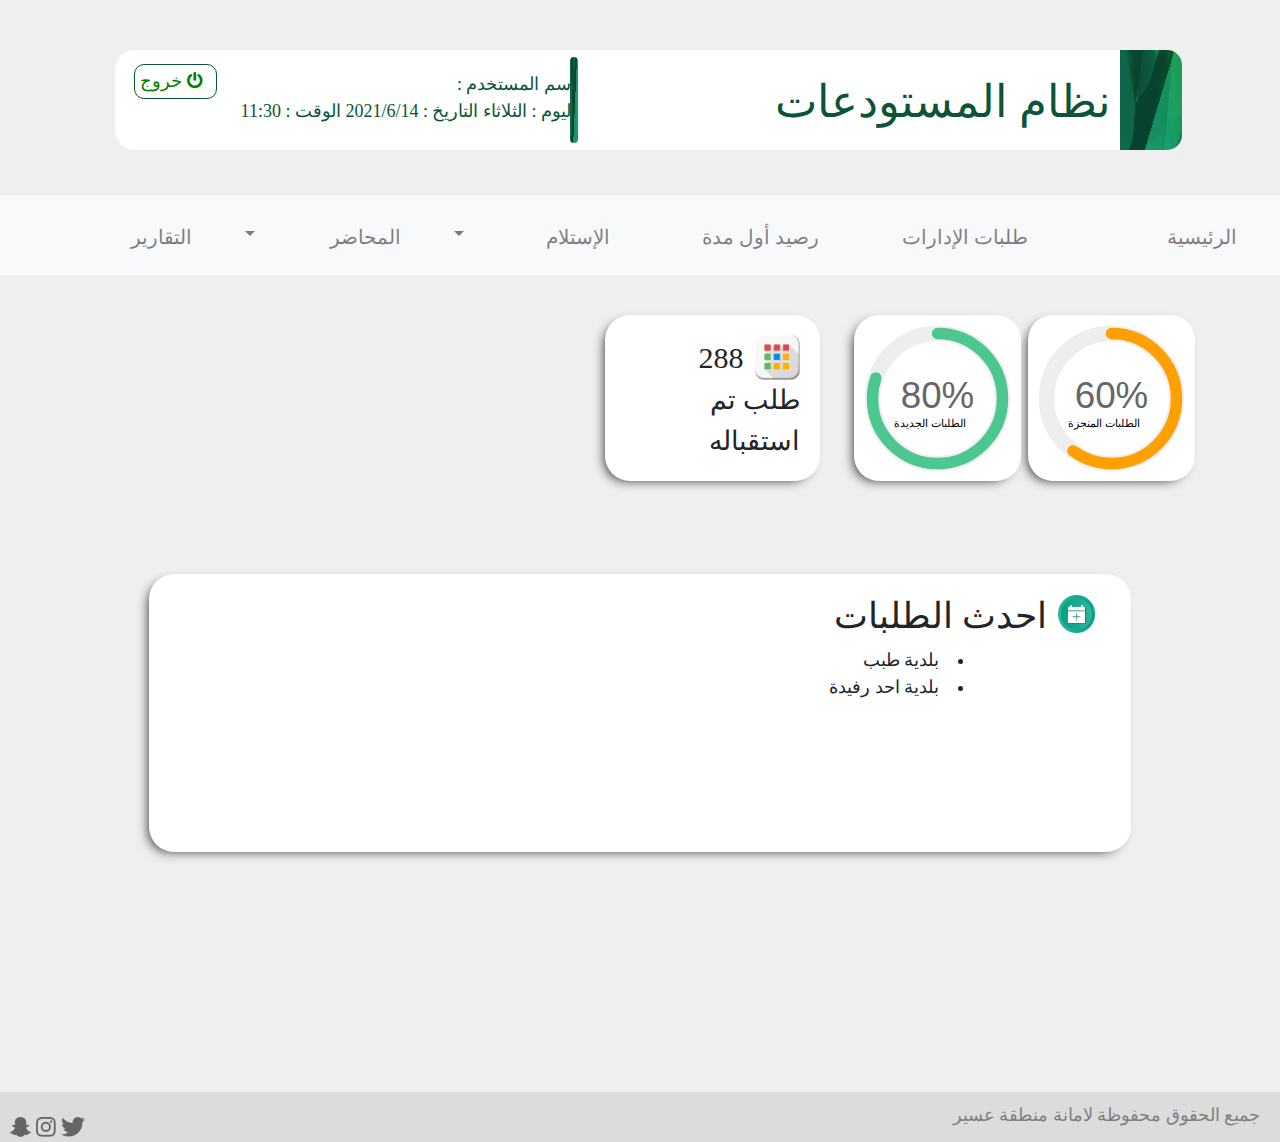
==== system-page1.html @ 7925c5c0 "editin saturday" ====
<!DOCTYPE html>
<html lang="ar" dir="rtl">

<head>
  <meta charset="utf-8">
  <script type="text/javascript" src="vendors/js/jquery-3.6.0.js"></script>
  <meta name="viewport" content="width=device-width, initial-scale=1.0">
  <link href="https://cdn.jsdelivr.net/npm/bootstrap@5.0.1/dist/css/bootstrap.min.css" rel="stylesheet"
    integrity="sha384-+0n0xVW2eSR5OomGNYDnhzAbDsOXxcvSN1TPprVMTNDbiYZCxYbOOl7+AMvyTG2x" crossorigin="anonymous">
  <link rel="stylesheet" href="vendors\css\bootstrap.min.css">
  <script type="" src="vendors/js/bootstrap.min.js"></script>
  <script type="text/javascript" src="vendors/js/bootstrap.bundle.js"></script>
  <!-- style file -->
  <link rel="stylesheet" href="resources/css/style.css">
  <link rel="stylesheet" href="resources/css/queries.css" />
  <!-- <script type="text/javascript" src="vendors/js/jquery-3.6.0.js"></script> -->
  <script src="https://code.jquery.com/jquery-3.6.0.js" integrity="sha256-H+K7U5CnXl1h5ywQfKtSj8PCmoN9aaq30gDh27Xc0jk="
    crossorigin="anonymous"></script>
  <link rel="stylesheet" href="https://cdnjs.cloudflare.com/ajax/libs/font-awesome/4.7.0/css/font-awesome.min.css">
  <title>الانظمة الالكترونية</title>
</head>

<body onload="get_timestamp()">
  <div class="container">
    <div class="info">
      <div class="card md-3 ">
        <div class="info-img">
          <img src="resources/images/AdobeStock_117127744.jpeg" alt="">
          <h1>نظام المستودعات</h1>
          <div class="mobile-view col-xs-12 user-option">
            <nav class="navbar navbar-expand-lg navbar-light  user-menu ">

              <button class="navbar-toggler show2" type="button" data-toggle="collapse" data-target="#navbarNvDropdown" aria-controls="navbarNavDropdown" aria-expanded="false" aria-label="Toggle navigation">
                <span class="navbar-toggler-icon"></span>
              </button>
              <div class="collapse navbar-collapse sys-nav show2" id="navbarNvDropdown">
                <ul class="navbar-nav">
                  <li class="nav-item col-lg-3 col-xs-12 col-md-1">
                    <a class="nav-link" href="#">
                      <p>اسم المستخدم</p>
                    </a>
                  </li>
                  <li class="nav-item col-lg-3 col-xs-12 col-md-3" disabled>
                    <a class="nav-link" href="#">
                      <p id="datetime"></p>
                    </a>
                  </li>
                  <li class="nav-item col-lg-3 col-xs-12 col-md-3">
                    <a class="nav-link" href="index.html">
                      <p>تسجيل خروج</p>
                    </a>
                  </li>
        
                </ul>
              </div>
            </nav>

            <!-- <select name="" id="">
              <option value="" default>اسم المستخدم</option>
              <option value="" disabled>التاريخ والوقت</option>
              <option value="">خروج</option>
            </select> -->
          </div>
          <div class="seperator">
            <img src="resources/images/AdobeStock_117127744.jpeg" alt="">
            <div class="user-details">
              <ul>
                <li class="user-date-li user-name"><span>اسم المستخدم :</span></li>
                <li class="user-date-li date-time">اليوم : الثلاثاء التاريخ : 2021/6/14 الوقت : 11:30</li>
                <li><button type="button" name="button" class="log-out btn btn-outline-success">
                  <a href="index.html" style="color: green; ">
                    <i class="log-out-icon fa fa-power-off" aria-hidden="true"></i><span>خروج</span>
                  </a>
                  </button></li>
              </ul>
             
            </div>
          </div>

        </div>
      </div>
    </div>


  </div>
  <div class="container-fluid">
    <nav class="navbar navbar-expand-lg navbar-light bg-light">

      <button class="navbar-toggler" type="button" data-toggle="collapse" data-target="#navbarNavDropdown"
        aria-controls="navbarNavDropdown" aria-expanded="false" aria-label="Toggle navigation">
        <span class="navbar-toggler-icon"></span>
      </button>
      <div class="collapse navbar-collapse sys-nav" id="navbarNavDropdown">
        <ul class="navbar-nav">
          <li class="nav-item col-lg-3 col-xs-12 col-md-1">
            <a class="nav-link" href="#">
              <p>الرئيسية</p>
            </a>
          </li>
          <li class="nav-item col-lg-3 col-xs-12 col-md-3">
            <a class="nav-link" href="system-page2.html">
              <p>طلبات الإدارات</p>
            </a>
          </li>
          <li class="nav-item col-lg-3 col-xs-12 col-md-3">
            <a class="nav-link" href="system-page3.html">
              <p>رصيد أول مدة</p>
            </a>
          </li>

          <li class="nav-item dropdown col-lg-3 col-xs-12 col-md-2">
            <a class="nav-link dropdown-toggle" href="#" id="navbarDropdownMenuLink" data-toggle="dropdown"
              aria-haspopup="true" aria-expanded="false">
              <p>الإستلام</p>
            </a>
            <div class="dropdown-menu" aria-labelledby="navbarDropdownMenuLink">
              <a class="dropdown-item" href="#">
                <p>استلام مؤقت</p>
              </a>
              <a class="dropdown-item" href="#">
                <p>مذكرة استلام</p>
              </a>

            </div>
          </li>


          <li class="nav-item dropdown col-lg-3 col-xs-12 col-md-2">
            <a class="nav-link dropdown-toggle" href="#" id="navbarDropdownMenuLink" data-toggle="dropdown"
              aria-haspopup="true" aria-expanded="false">
              <p>المحاضر</p>
            </a>
            <div class="dropdown-menu" aria-labelledby="navbarDropdownMenuLink">
              <a class="dropdown-item" href="#">
                <p>محضر فحص</p>
              </a>
              <a class="dropdown-item" href="#">
                <p>محضر إستلام</p>
              </a>

            </div>
          </li>



          <li class="nav-item col-lg-3 col-md-1">
            <a class="nav-link" href="#">
              <p>التقارير </p>
            </a>
          </li>

          <!-- <li class="nav-item col">
            <a class="nav-link" href="#"><p>دليل المستخدم</p></a>
          </li> -->


        </ul>
      </div>
    </nav>
  </div>
  <!-- <div class="navigation-list">
      <div class="container-fluid sys-navigation">
        <nav class="navbar navbar-expand-lg navbar-light  ">
  <div class="container-fluid">
    <button class="navbar-toggler" type="button" data-bs-toggle="collapse" data-bs-target="#navbarSupportedContent" aria-controls="navbarSupportedContent" aria-expanded="false" aria-label="Toggle navigation">
      <span class="navbar-toggler-icon"></span>
    </button>
    <div class="collapse navbar-collapse" id="navbarSupportedContent">
      <ul class="navbar-nav me-auto mb-2 mb-lg-0">
        <li class="nav-item dropdown">
          <a class="nav-link dropdown-toggle" href="#" id="navbarDropdown" role="button" data-bs-toggle="dropdown" aria-expanded="false">
            الأنظمة الإلكترونية
          </a>
          <ul class="dropdown-menu" aria-labelledby="navbarDropdown">
            <li><a class="dropdown-item" href="system-page1.html">نظام الدعم الفني</a></li>
            <li><a class="dropdown-item" href="#">نظام الانارة</a></li>
            <li><hr class="dropdown-divider"></li>
            <li><a class="dropdown-item" href="#">نظام الدعم الفني</a></li>
          </ul>
        </li>
        <li class="nav-item">
          <a class="nav-link active" aria-current="page" href="#">الإعدادات</a>
        </li>
        <li class="nav-item">
          <a class="nav-link" href="#">تسجيل الخروج</a>
        </li>
      </ul>

    </div>
  </div>
</nav> -->



  <!-- </div>

    </div> -->
  <div class="container">
    <div class="row">


      <div class="flex-wrapper">
        <div class="col-lg-3 col-md-4 col-xs-12">
          <div class="single-chart ">
            <svg viewBox="0 0 36 36" class="circular-chart orange ">
              <path class="circle-bg" d="M18 2.0845
              a 15.9155 15.9155 0 0 1 0 31.831
              a 15.9155 15.9155 0 0 1 0 -31.831" />
              <path class="circle" stroke-dasharray="60, 100" d="M18 2.0845
              a 15.9155 15.9155 0 0 1 0 31.831
              a 15.9155 15.9155 0 0 1 0 -31.831" />
              <text x="18" y="20.35" class="percentage">60%</text>
              <text x="25" y="25" class="pp"> الطلبات المنجزة</text>
            </svg>
          </div>
        </div>
        <div class="col-lg-3 col-md-4 col-xs-12">
          <div class="single-chart">
            <svg viewBox="0 0 36 36" class="circular-chart green">
              <path class="circle-bg" d="M18 2.0845
              a 15.9155 15.9155 0 0 1 0 31.831
              a 15.9155 15.9155 0 0 1 0 -31.831" />
              <path class="circle" stroke-dasharray="80, 100" d="M18 2.0845
              a 15.9155 15.9155 0 0 1 0 31.831
              a 15.9155 15.9155 0 0 1 0 -31.831" />
              <text x="18" y="20.35" class="percentage">80% </text>
              <text x="25" y="25" class="pp">الطلبات الجديدة</text>
            </svg>
          </div>
        </div>
        <div class="col-lg-3 col-md-4 col-xs-12">
          <div class="orders">
            <img src="resources/images/12.png" class="count_icon"></img>
            <p id="count">288</p>
            <text x="25" y="25" class="ppp">طلب تم استقباله</text>
          </div>
        </div>
      </div>
    </div>
    <div class="container">
      <div class="alert">
        <div class="col-10">
          <img src="resources/images/order_icon.png" class="new_ord"></img>
          <h2>احدث الطلبات</h2>
          <section class="list">

            <ul>
              <li>بلدية طبب</li>
              <li>بلدية احد رفيدة</li>

            </ul>
          </section>
        </div>
      </div>
    </div>
  </div>
  <footer>

    <div class="social-media">

      <ul>
        <p>جميع الحقوق محفوظة لامانة منطقة عسير</p>
        <li> <a href="#"> <img src="resources/images/Icon awesome-snapchat-ghost.png" alt=""> </a> </li>
        <li> <a href="#"> <img src="resources/images/Icon awesome-instagram.png" alt=""> </a> </li>
        <li> <a href="#"> <img src="resources/images/Icon awesome-twitter.png" alt=""> </a> </li>
      </ul>
    </div>
  </footer>


  <script src="resources/js/js.js"></script>
</body>
<script>
"use strict";

var today = new Date();
var dayDate = today.getMonth()
var dayNum = today.getDay()
  var day = today.getDay();
  var daylist = ["الاحد","الاثنين","الثلاثاء","الاربعاء","الخميس","الجمعة","السبت"];
  console.log("Today is : " + daylist[day] + ".");
  var hour = today.getHours();
  var minute = today.getMinutes();
  var second = today.getSeconds();
  var prepand = (hour >= 12)? " م ":" ص ";
  hour = (hour >= 12)? hour - 12: hour;
  if (hour===0 && prepand===' م ') 
  { 
  if (minute===0 && second===0)
  { 
  hour=12;
  prepand=' Noon';
  } 
  else
  { 
  hour=12;
  prepand=' م';
  } 
  } 
  if (hour===0 && prepand===' ص ') 
  { 
  if (minute===0 && second===0)
  { 
  hour=12;
  prepand=' Midnight';
  } 
  else
  { 
  hour=12;
  prepand=' ص';
  } 
  } 
console.log("Current Time : "+hour + prepand + " : " + minute + " : " + second);

document.getElementById("datetime").innerHTML =  daylist[day]+"    "+hour+":"+minute+":"+second+prepand// shows current date/time
</script>

</html>
---- resources/css/style.css ----
@font-face{

  font-family: "pnu";
  src:url("vendors\fonts\ArbFONTS-PNU-Regular.ttf");


}
*{
  margin: 0;
  padding: 0;
  box-sizing:border-box;
  text-rendering: optimizeLegibility;
  font-family: pnu;
  font-size: 18px;


}
.container-fluid {
 padding-left: 0;
 padding-right: 0;
}
body{
  background-color: #EFEFEF;
}
.dark-mode{
  background-color: rgb(88, 88, 88);
}
.header{
  /* object-fit: cover; */
  background-image: url(../images/AdobeStock_117127744.jpeg);
  background-size: cover;
  height: 300px;
  width: 100%;

}
.announcement{
    margin-right: 0 !important;
}
.navbar{
  color: white !important;
}
.navbar img{
  position: absolute;
  top: 0px;
height: 100px;
  width: 250px;
  float: left;
}
.dropdown-menu{
  text-align: right;
  border: none;
}
.dropdown-item{
  text-align: right;
}
.navbar nav {
  color: white;
  top: 25px;
  left: 0;
  float:left;
  position: absolute;
  /* background-color: white; */

}
.navbar-dark .navbar-nav .nav-link {
    color: rgb(255 255 255);
}
nav ul{
  display: flex;
  list-style: none;
  margin-left: 20px;

}
nav ul li{
  margin-right: 30px;
  font-size: 120%;

}
nav ul li:hover{
  color: yellow;
}
nav ul li:after{
  border-bottom: 3px;
}
.username{
  text-align: right;
  margin-top: 134px;
  margin-right: 120px;
  padding-right: 20px;
  color: white;
  display: flex;
}
.username .user-guide{
  float:left;
  position: absolute;
  left: 130px;
  
}
.user-guide button{
  padding: 10px;
  border: 2px solid yellow;
  background-color: #ffffff75;
  border-radius: 10px;
  color: white;
}
.announcement{
  display: flex;

  margin-right: 80px;

}
.announcement .card{
  margin-left: 50px;
  border-radius: 20px;
  position: relative;
  top: -80px;
  text-align: right;
  box-shadow: -4px 4px 5px 1px #0000001a;
  

}
.card .card-header{
  text-align:center;
  border-bottom: none;
  background-color: white;
  border-radius: 20px;
  font-size: 120%;
  font-weight:bold;

}
.list-group-item{
  border:none;
  list-style: disc;
}
.card-header img{
  width: 30px;
}
.card-body.second ul li{
  margin-bottom: 15px;
  font-size:120%;
}
footer{
  padding: 10px;
  height: 50px;
  text-align: right;
  background-color: #DCDCDC;
  position: relative;
  width: 100%;
  bottom: 0 ;
  margin-top: 240px;
}
.footer h4{
  font-size: 20px;
}
footer p{
  padding-right: 10px;
}
.social-media ul{
  height: 20px;

}
.social-media ul li{
  padding-top: 10px;
  display: flex;
  float:left;
  list-style: none;
margin-right: 5px;
}
.social-media ul li img{
  height: 20px;
}
.social-media ul p{
  /* padding-top: 10px; */
  float: right;
  color: grey;
}
.circle {
  height: 200px;
  border-radius: 50%;
  background-color: white;
  width: 220px;
  border-style: none;
  box-shadow: -4px 4px 5px 1px #0000001a;

}
 .circle-table ul li{

  margin-left: 30px;


}
.circle-table{
  display: flex;
}
 .circle-table ul{
  display: flex !important;
  list-style: none;
  margin: 30px auto;
  text-align: center;

}
.image-circle img{
  text-align: center;
  margin:0 auto;
  width: 100px;
  height: 140px;
  display: block;
  padding: 10px;
  padding-top: 25px;
}
.circle h5{
  text-align: center;
}


/*
-------------------------------- */
.info .card{
  position: relative;
  top: 50px;
  height: 100px;
  border-radius: 20px;
  border-style: none;
  margin: 0 30px;
}
.info-img {
  float: right;
}
.info-img img{
  height: 100px;
  width: 62px;
  float: right;
  border-radius: 0 15px 15px 0;
  background-size: cover;
  margin-right: -17px;
}
.info-img h1{
  float: right;
    padding: 25px;
    color: #0b5438;
    padding-left: 139px;
    margin-right: -16px;
}
.seperator{
  position: relative;
    right: 10px;

}
.info-img .seperator img {
  float: right;
  position: relative;
  right: 65px;
  height: 86px;
  width: 8px;
  border-radius: 10px;
  vertical-align: middle;
  top: 7px;
}
.sys-navigation .navbar{
  background-color: white;
  position: relative;
  top: 50px;
  margin-top: 50px;
  height: 90px;
}
.user-details{
  text-align: right;
  margin-top: 20px;
  font-weight: 300;
  margin-right: 570px;
  line-height:inherit;
  color: #0b5438;
  position: absolute;
    right: 7px;

}
.user-details ul{
   list-style: none;
    margin-right: 2px;
    margin-top: 1px;
    position:relative;
}

.user-details  button{
  height: 35px;
  background-color: white;
  border-radius: 10px;
  border-color: #0b5438;
  width: 83px;
  color: #0b5438;
  padding-top: 3px;
 
}
ul li .log-out {
  position: absolute;
    top: -7px;
    left: -107px;
}
.log-out-icon {
  padding-left: 5px;
  padding-top: 4px;
}

.user-details button:hover{
  color:white;
  background-color: #14764f;
  border-color: #14764f;
}
/* --------------------------- */ 

nav {
    
  top:95px; 
  height: 80px;
}
nav ul li {
  margin-right: 1px;
 
}

nav p{
  /* padding-top: 50px;
  padding-right:65px;
  padding-left: 23px; */
  font-size:20px;
  font-weight: 500;
  text-align: right;
  float: right;
}
.dropdown-menu p{
  padding-top: 2px;
}
/* cause issue in index.html */
/* .dropdown-menu.show {
margin-top:-31px;
} */
/* it change the dropdown in index.hrml */
/* .dropdown-toggle::after {
  display: inline !important;
  padding-top: 29px;
} */

a .dropdown-item{
  padding: 2px 12px !important;
}



/* --------------------------- */
#count{
  font-size: 30px;
}
.flex-wrapper {
 display: flex;
    flex-flow: row nowrap;
    /* margin-right: 148px; */
    margin-top: 135px;
	}
.single-chart {
    /* margin-left: 52px; */
    
    margin: 0 auto;
    margin: 0 auto;
    border-radius: 25px;
    background: white;
    padding: 10px;
    width: 167px;
    height: 166px;
    box-shadow: -5px 4px 12px -5px;

}

.circular-chart {
  display: block;

      max-width: 100%;
  max-height: 250px;
}

.circle-bg {
  fill: none;
  stroke: #eee;
  stroke-width: 3.8;
}

.circle {
  fill: none;
  stroke-width: 2.8;
  stroke-linecap: round;
  animation: progress 1s ease-out forwards;
}

@keyframes progress {
  0% {
    stroke-dasharray: 0 100;
  }
}

.circular-chart.orange .circle {
  stroke: #ff9f00;
}

.circular-chart.green .circle {
  stroke: #4CC790;
}

.circular-chart.blue .circle {
  stroke: #3c9ee5;
}

.percentage {
  fill: #666;
  font-family: sans-serif;
  font-size: 0.5em;
  text-anchor: middle;
}
.pp
{
	font-size:2.75px;
}
.aa
{
    margin-left: 427px;
    margin-top: 43px;
    width: 386px;
}
#count
{
text-align: right;
}

.orders
{
	    /* margin-left: 52px; */
      margin: 0 28px;
    border-radius: 25px;
    background: white;
    padding: 20px;
    width: 215px;
    height: 166px;
    box-shadow: -5px 4px 12px -5px;
    text-align: right;
}
.ppp{
	font-size: 27px;
}

ul{
  list-style: disc;
  margin:inherit;
  list-style-position:inside;
}
.alert
{    margin: auto;
  width: 91%;
  margin-top: 93px;
  border-radius: 25px;
  padding: 20px;
  box-shadow: -5px 4px 12px -5px;
  background: white;
  text-align: right;
  min-height: 278px;
  /* height: 389px; */
  margin-bottom: 100px;
}
.alert2{
  
 margin: auto;
  width: 91%;
  margin-top: 158px;
  border-radius: 25px;
  padding: 20px;
  box-shadow: -5px 4px 12px -5px;
  background: white;
  text-align: right;
  min-height: 278px;
  /* height: 389px; */
  margin-bottom: 100px;

}
.under-line{
  margin-right: 41px;
    margin-top: -12px;
}
.list{
	margin-right:66px;
}

.count_icon
{
	width: 45px;
    float: right;
    margin-left: 11px;

}
.info-img2 img {
  height: 50px;
  width: 50px;
  float: right;
  border-radius: 0px 15px 0px 0px;
  background-size: cover;
  margin-right: -20px;
  margin-top: -21px;
}
.new_ord
{

    width: 5%;
    float: right;
    margin-left: 11px;

}




/*   section carousel   */

.cards-wrapper {
  display: flex;
  justify-content: center;
}

.card-circle {
  margin: 0 0.5em;
  box-shadow: 2px 6px 8px 0 rgba(22, 22, 26, 0.18);
  border: none;
  border-radius: 50%;
  background-color: white;
  margin-bottom: 50px;
}

.img-makeen {
    width: 86%;
    margin-top: 50px;
    margin-left: 12px;
}

.img-outlook {
  width: 50%;  
  margin-top: 30px;
  margin-left: 38px;
}

.img-technical-support {
   width: 57%; 
   margin-top: 20px; 
   margin-left: 43px;
}

.img-checklist {
   width: 57%; 
   margin-top: 20px; 
   margin-left: 39px;
}

.img-CustomerSupport {
  width: 55%;
  margin-top: 28px;
  margin-left: 35px;
}

.img-listcall {
  width: 46%;
  margin-top: 39px;
  margin-left: 36px;
}

.img-userguide {
  width: 47%;
  margin-top: 41px;
  margin-left: 52px;
}

a {
  text-decoration: none !important;
}

a .card-title:hover,
a .card-title:active {
  color: #48ac54;
}

.card-title {
    font-size: 18px;
    text-align: center;
    color: gray;
}

.carousel-control-prev,
.carousel-control-next {
  background-color: #48ac54;
  width: 6vh;
  height: 6vh;
  border-radius: 50%;
  top: 50%;
  transform: translateY(-50%);
}

.carousel-inner {
  position: relative;
  width: 100%;
  overflow: hidden;
}
.carousel{
  margin: 0 auto;
}

.text-center button{
  height: 35px;
  background-color: white;
  border-radius: 10px;
  border-color: #0b5438;
  width: 83px;
  color: #0b5438;
  padding-top: 3px;
  margin-top: 15px;
}

.text-center button:hover{
  color:white;
  background-color: #14764f;
  border-color: #14764f;
}

.img-card {
  height: 48px;
  width: 80%;
  margin-top: 61px;
  margin-left: 22px;
}



/* dark mood */

.timestamp{
  position: relative;
    bottom: 24px;

}
.darkmood button{
  border: none;
  padding: 5px;
  border-radius: 5px;
}
.darkmood button i{
  color: green;
}
p{
  margin-bottom: 0 !important;
}



/* -----------------------------test page 3--------------------------------- */
.header-info{
  margin-top: 20px;
  width: 100%;
  height: 100px;
  background-color: white;
  position: relative;
}

.image-corner{
  width:100px;
  position: relative;
    right: -26px;
}
.image-corner img{
  width: 100px;
  height: 100px;
}
.menu-list{
  background-color: #9e9e9e96;
border-radius: 10px;
}
/* --------------sys-page3---------- */
.tables{
  /* position: absolute; */
  margin-top: 120px;
  min-height: 500px;
}
---- resources/css/queries.css ----
@media (prefers-color-scheme: dark){
    body{
        background-color: rgb(82, 82, 82);
        
    }
}
@media only screen and (min-width:1200px){
    .mobile-view{
        display: none;
    }
}

@media only screen and (max-width:1200px){
    
    body{
        font-size: 25px;
        font-weight:700;
    }
    .header{
  height:350px;

    }
    .navbar img{
        width: 339px;
        height: 136px;

}
.user-details {
    margin-top: 20px;
    margin-right: 569px;
}
.user-details button {
    margin-right: 372px;
}
.mobile-view{
    display: none;
}

}
@media only screen and (max-width:1024px){

    .info-img h1{
        font-size: 36px;
    }
    .info-img h1 {
        padding: 32px;
    }
    .info-img img {
        height: 102px;
        margin-right: -5px;
        margin-top: -1px;
    }

    .user-details{
        margin-right:5px;
        margin-top: 17px;
        line-height: inherit;
    }
    .user-details p{
        font-size: 16px;
    }

    ul li .log-out {
    left: -54px;
     
}
    .user-details {
        text-align: right;
        /* margin-top: 20px; */
        font-weight: 300;
        margin-right: 442px;
        line-height: inherit;
        color: #0b5438;
        position: absolute;
        right: 7px;
    }
    
 .timestamp{
     margin-top: -72px;
 }
 footer {
    padding: 10px;
    height: 50px;
    text-align: right;
    background-color: #DCDCDC;
    position: relative;
    width: 100%;
    bottom: 0;
    margin-top: 465px;
}
.flex-wrapper {
    display: flex;
    flex-flow: row nowrap;
    margin-right: 31px;
    margin-top: 135px;
}
}

@media only screen and (max-width:768px){
    .info-img img {
        height: 102px;
        margin-right: 0px;
        margin-top: -1px;
    }
    .info-img h1 {
        font-size: 34px;
        padding: 30px;
    }

    .info-img .seperator img {
        margin-right: -55px;
    }
    .user-details {
        margin-right: 371px;
    }
    .user-details ul {
        margin-right: 15px;
    }
    ul li .log-out {
        left: 113px;
        top: 39px;
    }
    .log-out span{
        display: none;
    }
    .user-details button{
        border:none;
        margin-left: 10px;
        width: 40px;
    }
    .date-time{
        display: none;
    }
   
    #navbarNavDropdown {
        background-color: #f8f9fa;
        z-index: 1; 
        padding: 15px;
        margin-top: 6px;

    }

    .card-circle {
      height: 120px;
      }

      .img-makeen {
        display: none;
    }
    
    .img-outlook {
        display: none;
    }
    
    .img-technical-support {
       display: none;
    }
    
    .img-checklist {
        display: none;
    }
    
    .img-CustomerSupport {
        display: none;
    }
    
    .img-listcall {
        display: none;
    }
    
    .img-userguide {
        display: none;
    }

    .card-title {
        text-align: center;
        font-size: 16px;
        margin-top: 20px;
    }
    .mobile-view{
        display: none;
    }
    .orders {
        /* margin-left: 52px; */
        margin: 0 0px;
        width: 145px;
    }
    .flex-wrapper {
        
        flex-flow: row nowrap;
        margin-right: 5px;
        margin-top: 135px;
    }
    .announcement {
        display: inline;
        margin: 0 auto;
        margin-right: 80px;
    }

}

@media only screen and (max-width:574px){
    html{
        width: 100%;
    }
    .announcement{
        display: block;
    }
    body{
        width: 100%;
        overflow-x:hidden;
    }
    .announcement .card {
        
        top: -32px;
        
    }
    .username{
        margin-right: 10px;
    text-align: right;
    margin-top: 79px;
    padding-right: 80px;
    color: white;
    /* font-size: 10px !important; */
    display: flex;
    }
    .navbar nav {
        color: white;
        top: 81px;
        /* left: 0; */
        right: 0;
        float: left;
        position: absolute;
        /* background-color: white; */
    }
  
    .info-img h1 {
        float: right;
    padding: 12px;
    color: #0b5438;
    /* padding-left: 139px; */
    /* margin-right: -22px; */
    position: absolute;
    right: 77px;
    font-size: 26px;
    }
    .list {
        margin-right: 0px;
    }

    .carousel-control-prev {
        display: none;
    }

    .carousel-control-next {
        display: none;
    }

    .cards-wrapper {
        display: none;
    }
    .mobile-view{
        display: block;
    position: relative;
    top: 57px;
    left: 91px;
    }
    .mobile-view select{
        border: none;
    }
    .seperator{
        display: none;
    }
    .flex-wrapper {
        display: block;
        flex-flow: row nowrap;
        margin-right: 5px;
        margin-top: 135px;
    }
    .single-chart {
        /* margin-left: 52px; */
        margin: 0 auto;
        margin: 26px auto;
        border-radius: 25px;
        background: white;
        padding: 10px;
        width: 248px;
        height: auto;
        box-shadow: -5px 4px 12px -5px;
    }
    .orders {
        /* margin-left: 52px; */
        margin: 0 auto;
        width: 248px;
    }
    .social-media ul p {
        padding-top: 10px;
        float: right;
        color: grey;
        font-size: 13px;
    }
    .navbar img {
        width: 276px;
        height: 107px;
    }
    .navbar img {
        position: absolute;
        top: 0px;
        right: -17px;
        height: 100px;
        width: 250px;
        float: left;
    }
    .navbar-dark .navbar-nav .nav-link {
     /* color: rgb(21 11 11); */
        float: right;
        padding-right: 29px;
    }
    .collapse.show {
        margin-top: 11px;
        display: block;
        z-index: 1;
        /* background-color: white; */
    padding: 10px 0;
    }
    
    .navbar-nav .dropdown-menu {
        position: static;
        float: none;
        background-color: #7878780f;;
    }
    .menu-list{
        background-color: #868686b0;
    border-radius: 10px;
    }
    .user-menu{
        top: -8px;
    height: 51px;
    /* margin-right: 48px; */
    right: 91px;
    border-radius: 16px;
    background-color: white;

    }
    footer {
        margin-top: 151px;
    }
    .show2 {
        /* margin-top: 11px; */
        display: block;
        background-color: white;
        z-index: 1;
    }
    .dropdown-item {
        text-align: right;
        color: white;
    }
}
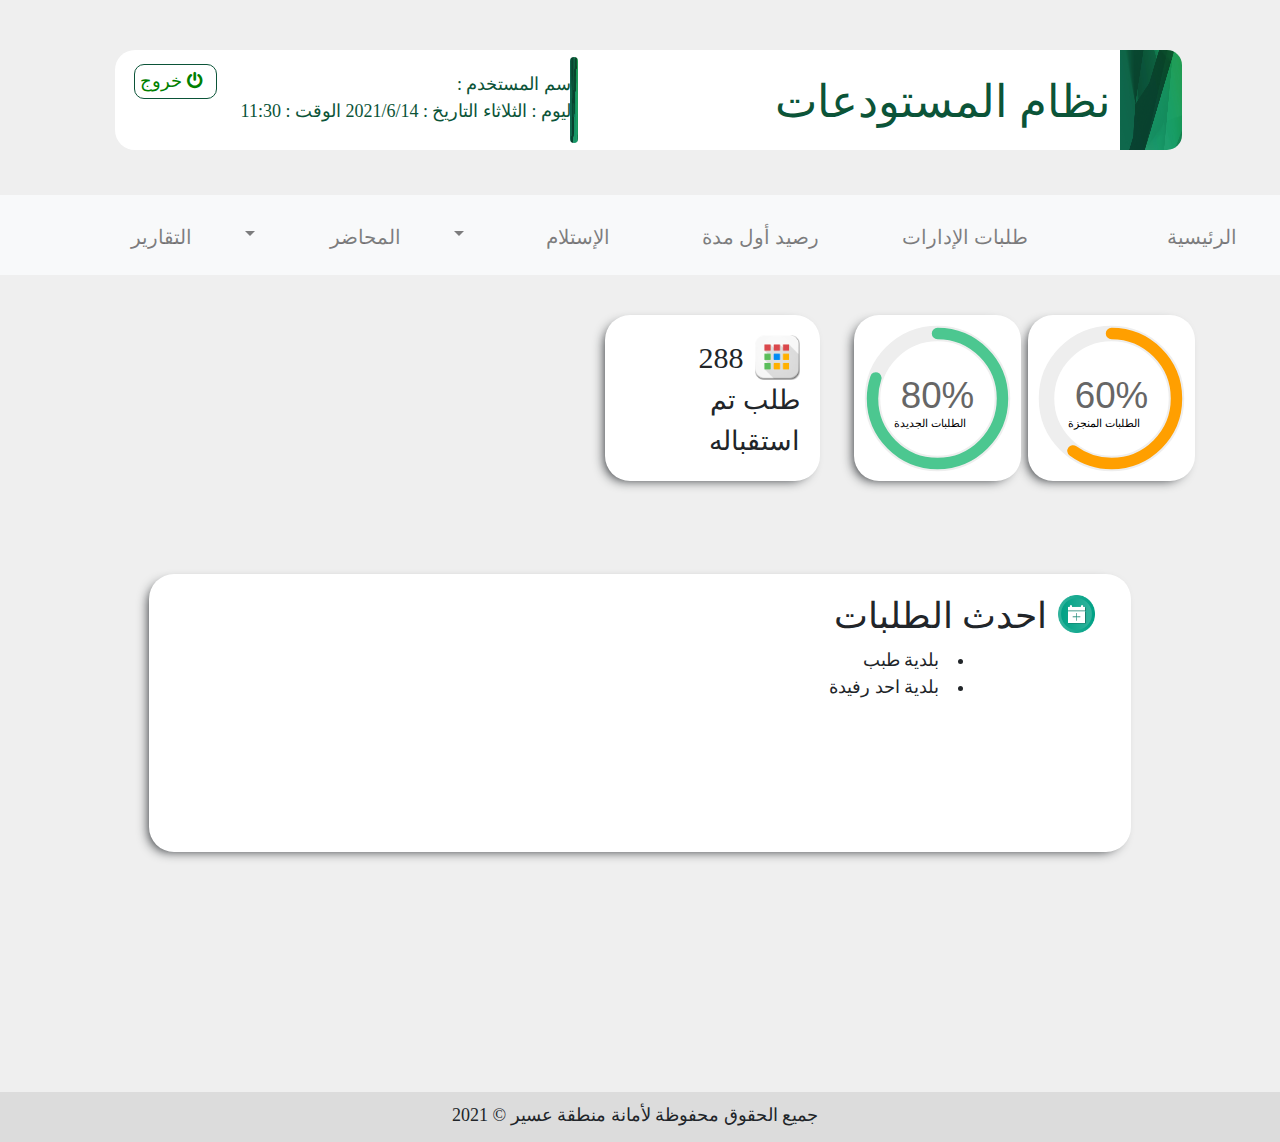
==== commit c75ccadb: "some changes" ====
--- a/system-page1.html
+++ b/system-page1.html
@@ -17,7 +17,7 @@
   <script src="https://code.jquery.com/jquery-3.6.0.js" integrity="sha256-H+K7U5CnXl1h5ywQfKtSj8PCmoN9aaq30gDh27Xc0jk="
     crossorigin="anonymous"></script>
   <link rel="stylesheet" href="https://cdnjs.cloudflare.com/ajax/libs/font-awesome/4.7.0/css/font-awesome.min.css">
-  <title>الانظمة الالكترونية</title>
+  <title>الأنظمة الإلكترونية</title>
 </head>
 
 <body onload="get_timestamp()">
@@ -254,19 +254,14 @@
       </div>
     </div>
   </div>
-  <footer>
-
-    <div class="social-media">
-
-      <ul>
-        <p>جميع الحقوق محفوظة لامانة منطقة عسير</p>
-        <li> <a href="#"> <img src="resources/images/Icon awesome-snapchat-ghost.png" alt=""> </a> </li>
-        <li> <a href="#"> <img src="resources/images/Icon awesome-instagram.png" alt=""> </a> </li>
-        <li> <a href="#"> <img src="resources/images/Icon awesome-twitter.png" alt=""> </a> </li>
-      </ul>
-    </div>
-  </footer>
-
+  
+   <footer>
+
+     <p> جميع الحقوق محفوظة لأمانة منطقة عسير   ©  2021 </p>
+
+     </div>
+
+      </footer>
 
   <script src="resources/js/js.js"></script>
 </body>
--- a/resources/css/style.css
+++ b/resources/css/style.css
@@ -33,6 +33,34 @@
   width: 100%;
 
 }
+.header2{
+  /* object-fit: cover; */
+  background-image: url(../images/AdobeStock_117127744.jpeg);
+  background-size: cover;
+  height: 230px;
+  width: 100%;
+
+}
+/* .card-header{
+  background-color: #D8CA5E !important;
+  color: white;
+  margin-right: -20px;
+  margin-top: 20px;
+  position: absolute;
+  border-radius: 50px 30px 30px 0 !important;
+  width: 400px;
+  text-align: right
+} */
+
+.card-header2{
+  background-color: #D8CA5E !important;
+  color: white;
+  margin-right: -20px;
+  margin-top: 100px;
+ 
+  border-radius: 50px 30px 30px 0 !important;
+  width: 400px;
+}
 .announcement{
     margin-right: 0 !important;
 }
@@ -139,22 +167,67 @@
   margin-bottom: 15px;
   font-size:120%;
 }
-footer{
+
+footer {
   padding: 10px;
   height: 50px;
-  text-align: right;
+  text-align: center;
   background-color: #DCDCDC;
   position: relative;
   width: 100%;
   bottom: 0 ;
   margin-top: 240px;
 }
+
 .footer h4{
   font-size: 20px;
 }
 footer p{
   padding-right: 10px;
 }
+
+
+.ct-socials {
+
+  top: 20%;
+  left: 0;
+  list-style: none;
+  padding-left: 0;
+  z-index: 10;
+  margin: 0;
+  transition: left 0.25s ease-in-out;
+  transition: right 0.25s ease-in-out;
+  display: flex;
+  flex-direction: column;
+} 
+
+.ct-socials li {
+  padding: 0px 0;
+  
+}
+
+.ct-socials li a {
+  background: rgb(17,111,76);
+  display: flex;
+  align-items: center;
+  justify-content: center;
+  color: #fff;
+  width: 44px;
+  height: 54px;
+  transition: all 0.15s ease-in-out;
+  float: left;
+  padding-left: 5px;
+  
+}
+.ct-socials li a:hover {
+width: 54px;
+padding-left: 0;
+text-decoration: none;
+background: rgba(128, 128, 128, 0.46);
+}
+
+
+/* 
 .social-media ul{
   height: 20px;
 
@@ -170,11 +243,12 @@
   height: 20px;
 }
 .social-media ul p{
-  /* padding-top: 10px; */
+   padding-top: 10px; 
   float: right;
   color: grey;
-}
-.circle {
+} */
+
+/* .circle {
   height: 200px;
   border-radius: 50%;
   background-color: white;
@@ -210,7 +284,7 @@
 }
 .circle h5{
   text-align: center;
-}
+} */
 
 
 /*
@@ -563,12 +637,13 @@
 .img-listcall {
   width: 46%;
   margin-top: 39px;
-  margin-left: 36px;
+  margin-left: 38px;
 }
 
 .img-userguide {
   width: 47%;
-  margin-top: 41px;
+  /* margin-top: 41px; */
+  padding-top: 20px;
   margin-left: 52px;
 }
 
@@ -632,6 +707,7 @@
 
 
 
+
 /* dark mood */
 
 .timestamp{
@@ -680,4 +756,98 @@
   /* position: absolute; */
   margin-top: 120px;
   min-height: 500px;
+}
+
+.tabs{
+  background-color: #c5c562;
+    border-radius: 40px 10px 10px 0;
+    width: 300px;
+    text-align: right;
+    color: white !important;
+    margin: 0 5px;
+}
+.tabs:focus:active{
+  color: white;
+  background-color: #20a05c !important;
+}
+.tabs a{
+  color: white;
+}
+.tabs a:hover{
+  color: white !important;
+  background-color: #20a05c;
+  border-radius: 40px 10px 10px 0;
+}
+.tabs a:focus{
+  color: white !important;
+  background-color: #20a05c !important;
+  border-radius: 20px 10px 10px 0 !important;
+}
+.requests-tabs{
+  margin: 50px auto;
+}
+.tab-content{
+  padding: 20px;
+    width: 90%;
+    /* background-color: #ffffffb3; */
+    min-height: 400px;
+    border-radius: 16px;
+    text-align: right;
+}
+.requests-tabs .nav-tabs .nav-item.show .nav-link, .nav-tabs .nav-link.active {
+  color: #ffffff;
+  background-color: #20a05c;
+  border-radius: 20px 10px 10px 0 !important;
+  border: none;
+}
+.user-services {
+  text-align: right;
+  margin-top: 134px;
+  /* margin-right: 120px; */
+  padding-right: 20px;
+  color: white;
+  display: flex;
+}
+.category ul{
+  margin-top: 30px;
+  list-style: none;
+  /* padding-right: 40px; */
+
+
+  width: 70%;
+  border-radius: 10px;
+  margin-bottom: 150px;
+}
+.category ul li{
+padding-right: 40px;
+border-right: 3px solid green;
+  margin: 15px 0;
+  font-size: 150%;
+    border-radius: 50px;
+    background-color: white;
+
+}
+.category  li:hover,ul li:active{
+  /* padding-right: 40px; */
+  border-right: 3px solid #c8b356;
+  background-color:#c8b35647;
+  transition: background-color 0.4s ease;
+}
+.category ul li a{
+  color: grey;
+  font-size: 70%;
+}
+.category ul li:hover a{
+  color: #bda020;
+
+}
+.category .small-icon {
+  color:green;
+padding-left: 10px;
+}
+.category .small-icon span{
+  padding-right: 5px;
+}
+.category ul li:hover span i{
+  color: #c8b356;
 }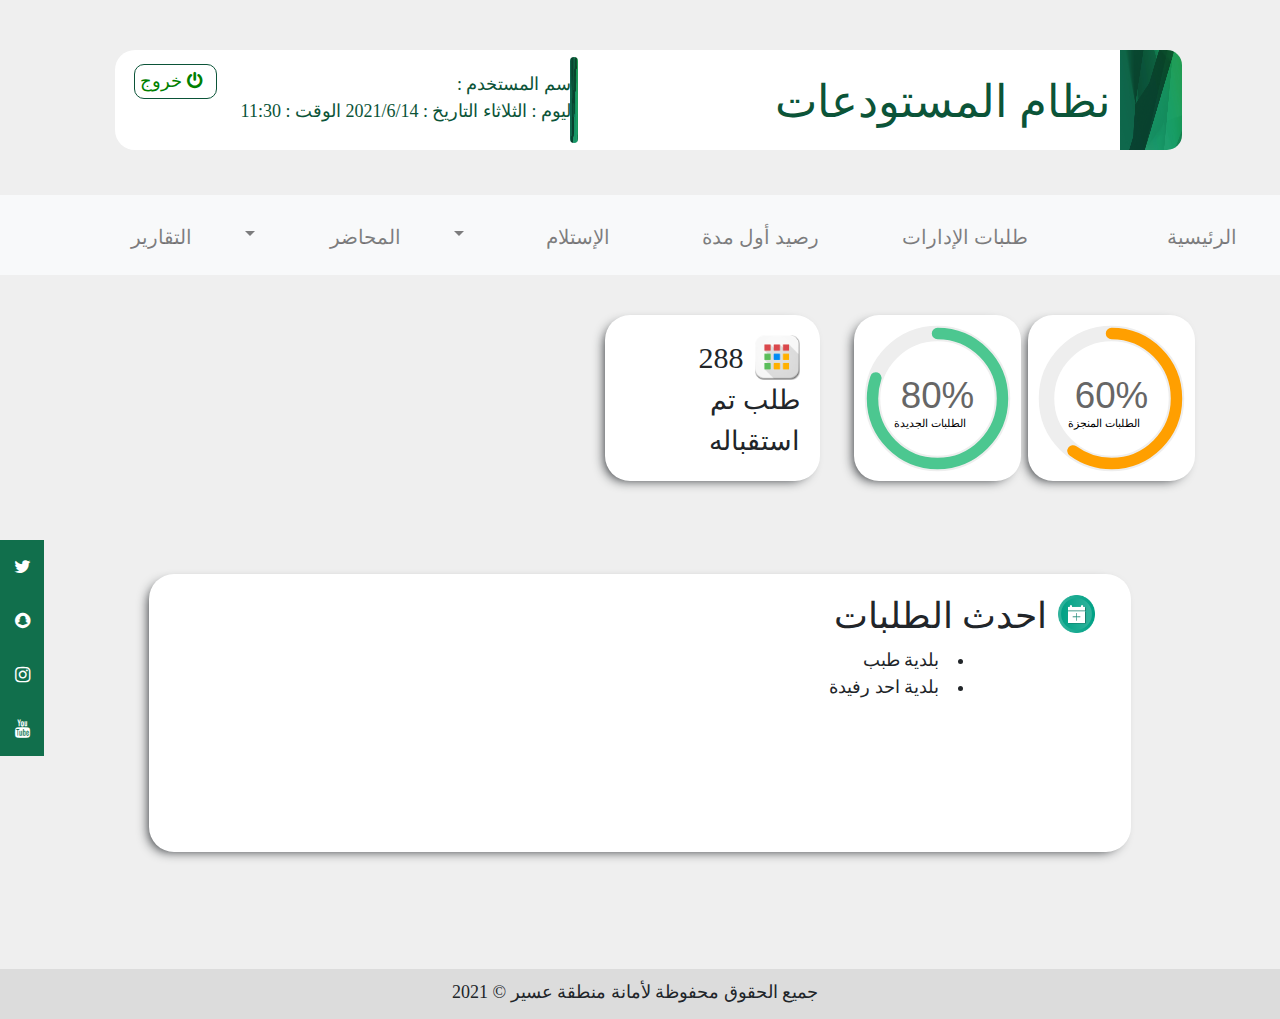
==== commit 19b80ead: "edit sections responsive" ====
--- a/system-page1.html
+++ b/system-page1.html
@@ -255,6 +255,24 @@
     </div>
   </div>
   
+
+           
+ <ul class="ct-socials">
+  <li>
+     <a href="https://twitter.com/asirmunicipal" target="_blank"><i class="fa fa-twitter"></i></a>
+  </li>
+  <li>
+     <a href="https://story.snapchat.com/u/asirmunicipal" target="_blank"><i class="fa fa-snapchat"></i></a>
+  </li>
+  <li>
+     <a href="https://www.instagram.com/asirmunicipal" target="_blank"><i class="fa fa-instagram"></i></a>
+  </li>
+  <li>
+    <a href="https://www.youtube.com/channel/UCYAmLdGy8NUb3E71T9nMLlg/videos" target="_blank"><i class="fa fa-youtube"></i></a>
+  </li>
+</ul>
+   
+
    <footer>
 
      <p> جميع الحقوق محفوظة لأمانة منطقة عسير   ©  2021 </p>
--- a/resources/css/style.css
+++ b/resources/css/style.css
@@ -1,7 +1,7 @@
 @font-face{
 
   font-family: "pnu";
-  src:url("vendors\fonts\ArbFONTS-PNU-Regular.ttf");
+  src:url("vendors/fonts/ArbFONTS-PNU.ttf");
 
 
 }
@@ -10,7 +10,7 @@
   padding: 0;
   box-sizing:border-box;
   text-rendering: optimizeLegibility;
-  font-family: pnu;
+  font-family: 'pnu','Cairo';
   font-size: 18px;
 
 
@@ -176,7 +176,7 @@
   position: relative;
   width: 100%;
   bottom: 0 ;
-  margin-top: 240px;
+  margin-top: 117px;
 }
 
 .footer h4{
@@ -186,10 +186,28 @@
   padding-right: 10px;
 }
 
+footer {
+  padding: 10px;
+  height: 50px;
+  text-align: center;
+  background-color: #DCDCDC;
+  position: relative;
+  width: 100%;
+  bottom: 0 ;
+  margin-top: 117px;
+}
+
+.footer h4{
+  font-size: 20px;
+}
+footer p{
+  padding-right: 10px;
+}
+
 
 .ct-socials {
-
-  top: 20%;
+  position: absolute;
+  top: 60%;
   left: 0;
   list-style: none;
   padding-left: 0;
@@ -216,15 +234,16 @@
   height: 54px;
   transition: all 0.15s ease-in-out;
   float: left;
-  padding-left: 5px;
   
 }
 .ct-socials li a:hover {
 width: 54px;
 padding-left: 0;
 text-decoration: none;
-background: rgba(128, 128, 128, 0.46);
-}
+background: rgba(128, 128, 128, 0.356);
+}
+
+
 
 
 /* 
@@ -353,6 +372,7 @@
     margin-right: 2px;
     margin-top: 1px;
     position:relative;
+    -moz-padding-start: 10px;
 }
 
 .user-details  button{
@@ -549,7 +569,7 @@
   text-align: right;
   min-height: 278px;
   /* height: 389px; */
-  margin-bottom: 100px;
+  margin-bottom: 314px;
 
 }
 .under-line{
@@ -593,6 +613,8 @@
 .cards-wrapper {
   display: flex;
   justify-content: center;
+  height: 250px;
+  margin-bottom: 10px;
 }
 
 .card-circle {
--- a/resources/css/queries.css
+++ b/resources/css/queries.css
@@ -35,6 +35,44 @@
 .mobile-view{
     display: none;
 }
+
+@media only screen and (max-width:1200px){
+
+    .cards-wrapper {
+        height: 215px;
+        width: 97%;
+       }
+       .img-technical-support  {
+        width: 57%;
+        margin-top: 22px;
+        margin-left: 35px;
+       }
+       .img-checklist {
+        width: 57%;
+        margin-top: 20px;
+        margin-left: 33px;
+    }
+    .img-CustomerSupport {
+        width: 55%;
+        margin-top: 28px;
+        margin-left: 28px;
+    }
+    .img-listcall {
+        width: 46%;
+        margin-top: 39px;
+        margin-left: 30px;
+    }
+    .img-userguide {
+        width: 47%;
+        padding-top: 35px;
+        margin-left: 42px; 
+    }
+    
+    .card-title {
+        font-size: 17px;
+        text-align: center;
+    }
+
 
 }
 @media only screen and (max-width:1024px){
@@ -81,7 +119,7 @@
  footer {
     padding: 10px;
     height: 50px;
-    text-align: right;
+    text-align: center;
     background-color: #DCDCDC;
     position: relative;
     width: 100%;
@@ -94,6 +132,66 @@
     margin-right: 31px;
     margin-top: 135px;
 }
+.ct-socials {
+    display: none;
+     }
+
+
+}
+
+@media only screen and (max-width: 991.98px) {
+    .cards-wrapper {
+        height: 177px;
+        width: 100%;
+       }
+
+       .img-makeen {
+        width: 86%;
+        margin-top: 37px;
+        margin-left: 7px;
+       }
+
+       .img-technical-support  {
+        width: 57%;
+        margin-top: 21px;
+        margin-left: 25px;
+       }
+       .img-checklist {
+        width: 57%;
+        margin-top: 20px;
+        margin-left: 23px;
+    }
+       .img-CustomerSupport {
+        width: 55%;
+        margin-top: 24px;
+        margin-left: 21px;
+    }
+       .img-listcall {
+        width: 46%;
+        margin-top: 26px;
+        margin-left: 24px;
+    }
+      .img-userguide {
+        width: 47%;
+        padding-top: 29px;
+        margin-left: 31px;
+    }
+      .card-title {
+        font-size: 8px;
+        text-align: center;
+        font-weight: bold;
+    }
+    
+     .carousel-control-prev {
+       
+       margin-right: 20px;
+      }
+      
+      .carousel-control-next {
+
+        margin-left: 20px;
+      }
+    
 }
 
 @media only screen and (max-width:768px){
@@ -140,43 +238,52 @@
 
     }
 
-    .card-circle {
-      height: 120px;
-      }
-
-      .img-makeen {
-        display: none;
-    }
-    
-    .img-outlook {
-        display: none;
-    }
-    
-    .img-technical-support {
-       display: none;
-    }
-    
-    .img-checklist {
-        display: none;
-    }
-    
-    .img-CustomerSupport {
-        display: none;
-    }
-    
-    .img-listcall {
-        display: none;
-    }
-    
-    .img-userguide {
-        display: none;
-    }
-
-    .card-title {
+    .cards-wrapper {
+        height: 177px;
+        width: 100%;
+       }
+       .img-makeen {
+        width: 86%;
+        margin-top: 37px;
+        margin-left: 7px;
+       }
+
+       .img-technical-support  {
+        width: 57%;
+        margin-top: 21px;
+        margin-left: 25px;
+       }
+       .img-checklist {
+        width: 57%;
+        margin-top: 20px;
+        margin-left: 23px;
+    }
+       .img-CustomerSupport {
+        width: 55%;
+        margin-top: 24px;
+        margin-left: 21px;
+    }
+       .img-listcall {
+        width: 46%;
+        margin-top: 26px;
+        margin-left: 24px;
+    }
+      .img-userguide {
+        width: 47%;
+        padding-top: 29px;
+        margin-left: 31px;
+    }
+      .card-title {
+        font-size: 8px;
         text-align: center;
-        font-size: 16px;
-        margin-top: 20px;
-    }
+        font-weight: bold;
+    }
+    
+
+    .ct-socials {
+        display: none !important;
+    }
+
     .mobile-view{
         display: none;
     }
@@ -198,6 +305,21 @@
     }
 
 }
+
+@media only screen and (max-width: 767px) {
+    .cards-wrapper {
+       display: none;
+       }
+       .carousel-control-prev {
+        display: none;
+    }
+
+    .carousel-control-next {
+        display: none;
+    }
+    
+}
+
 
 @media only screen and (max-width:574px){
     html{
@@ -293,12 +415,12 @@
         margin: 0 auto;
         width: 248px;
     }
-    .social-media ul p {
+    /* .social-media ul p {
         padding-top: 10px;
         float: right;
         color: grey;
         font-size: 13px;
-    }
+    } */
     .navbar img {
         width: 276px;
         height: 107px;
@@ -355,4 +477,10 @@
         text-align: right;
         color: white;
     }
-}
+
+    
+    .ct-socials {
+    display: none;
+     }
+    }
+}
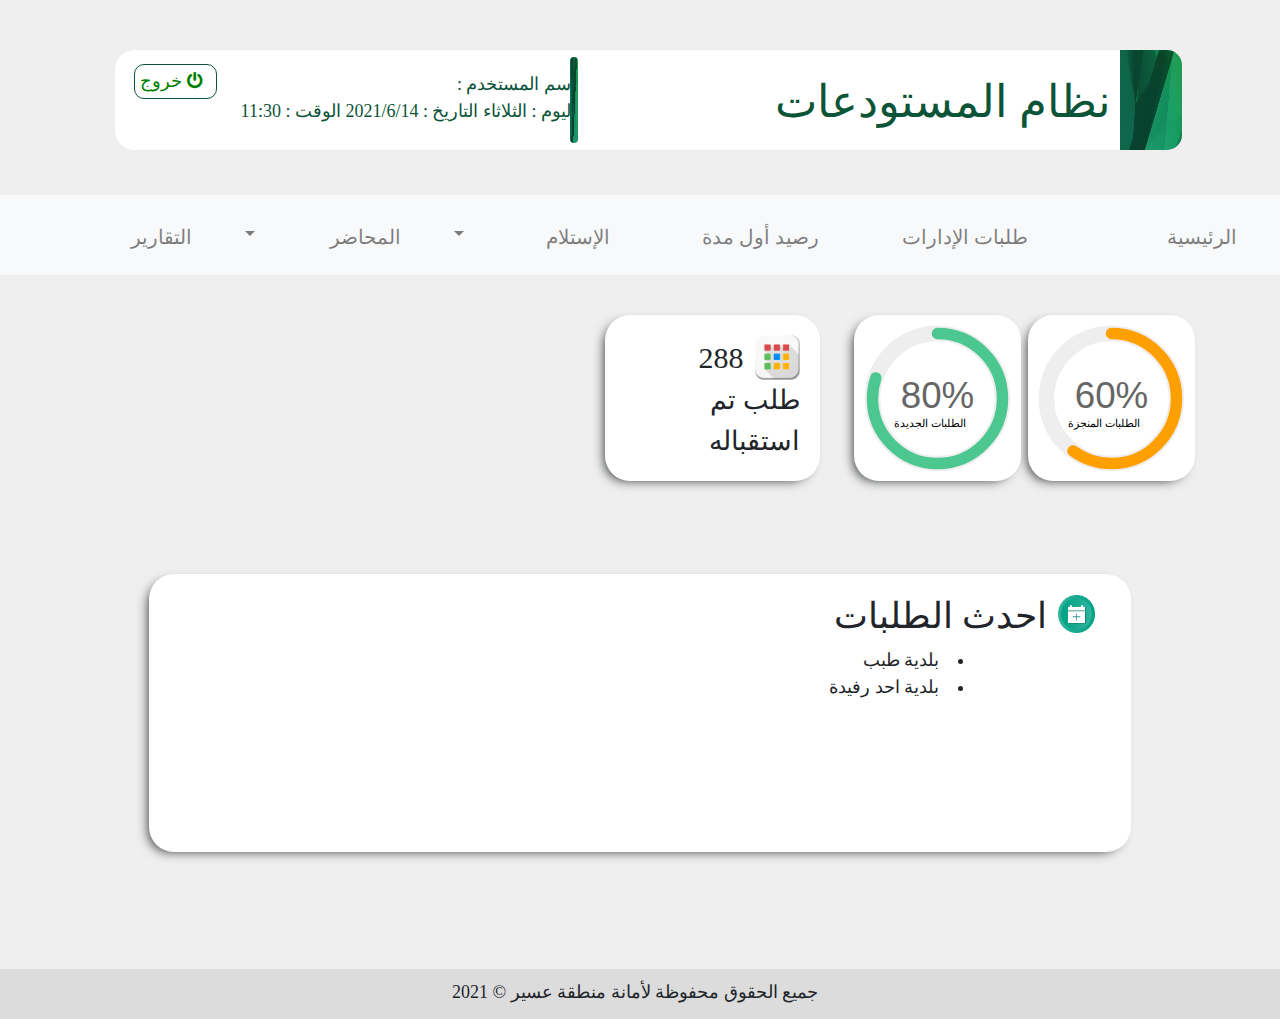
==== commit 97aab9aa: "last edits" ====
--- a/system-page1.html
+++ b/system-page1.html
@@ -13,6 +13,7 @@
   <!-- style file -->
   <link rel="stylesheet" href="resources/css/style.css">
   <link rel="stylesheet" href="resources/css/queries.css" />
+  <link rel="shortcut icon" href="resources/favicons/favicon.ico">
   <!-- <script type="text/javascript" src="vendors/js/jquery-3.6.0.js"></script> -->
   <script src="https://code.jquery.com/jquery-3.6.0.js" integrity="sha256-H+K7U5CnXl1h5ywQfKtSj8PCmoN9aaq30gDh27Xc0jk="
     crossorigin="anonymous"></script>
@@ -40,7 +41,7 @@
                       <p>اسم المستخدم</p>
                     </a>
                   </li>
-                  <li class="nav-item col-lg-3 col-xs-12 col-md-3" disabled>
+                  <li class="nav-item col-lg-3 col-xs-12 col-md-3 " disabled>
                     <a class="nav-link" href="#">
                       <p id="datetime"></p>
                     </a>
@@ -55,18 +56,13 @@
               </div>
             </nav>
 
-            <!-- <select name="" id="">
-              <option value="" default>اسم المستخدم</option>
-              <option value="" disabled>التاريخ والوقت</option>
-              <option value="">خروج</option>
-            </select> -->
           </div>
           <div class="seperator">
             <img src="resources/images/AdobeStock_117127744.jpeg" alt="">
             <div class="user-details">
               <ul>
                 <li class="user-date-li user-name"><span>اسم المستخدم :</span></li>
-                <li class="user-date-li date-time">اليوم : الثلاثاء التاريخ : 2021/6/14 الوقت : 11:30</li>
+                <li class="user-date-li date-time " id="datetime">اليوم : الثلاثاء التاريخ : 2021/6/14 الوقت : 11:30</li>
                 <li><button type="button" name="button" class="log-out btn btn-outline-success">
                   <a href="index.html" style="color: green; ">
                     <i class="log-out-icon fa fa-power-off" aria-hidden="true"></i><span>خروج</span>
@@ -92,23 +88,23 @@
       </button>
       <div class="collapse navbar-collapse sys-nav" id="navbarNavDropdown">
         <ul class="navbar-nav">
-          <li class="nav-item col-lg-3 col-xs-12 col-md-1">
+          <li class="nav-item col-xl-3 col-lg-2 col-xs-12 col-md-1">
             <a class="nav-link" href="#">
               <p>الرئيسية</p>
             </a>
           </li>
-          <li class="nav-item col-lg-3 col-xs-12 col-md-3">
+          <li class="nav-item col-xl-3 col-lg-2 col-xs-12 col-md-2">
             <a class="nav-link" href="system-page2.html">
               <p>طلبات الإدارات</p>
             </a>
           </li>
-          <li class="nav-item col-lg-3 col-xs-12 col-md-3">
+          <li class="nav-item col-xl-3 col-lg-2 col-xs-12 col-md-3">
             <a class="nav-link" href="system-page3.html">
               <p>رصيد أول مدة</p>
             </a>
           </li>
 
-          <li class="nav-item dropdown col-lg-3 col-xs-12 col-md-2">
+          <li class="nav-item dropdown col-xl-3 col-lg-2 col-xs-12 col-md-2">
             <a class="nav-link dropdown-toggle" href="#" id="navbarDropdownMenuLink" data-toggle="dropdown"
               aria-haspopup="true" aria-expanded="false">
               <p>الإستلام</p>
@@ -125,7 +121,7 @@
           </li>
 
 
-          <li class="nav-item dropdown col-lg-3 col-xs-12 col-md-2">
+          <li class="nav-item dropdown col-xl-3 col-lg-2 col-xs-12 col-md-2">
             <a class="nav-link dropdown-toggle" href="#" id="navbarDropdownMenuLink" data-toggle="dropdown"
               aria-haspopup="true" aria-expanded="false">
               <p>المحاضر</p>
@@ -143,58 +139,16 @@
 
 
 
-          <li class="nav-item col-lg-3 col-md-1">
+          <li class="nav-item col-xl-3 col-lg-2 col-md-1">
             <a class="nav-link" href="#">
               <p>التقارير </p>
             </a>
           </li>
 
-          <!-- <li class="nav-item col">
-            <a class="nav-link" href="#"><p>دليل المستخدم</p></a>
-          </li> -->
-
-
         </ul>
       </div>
     </nav>
   </div>
-  <!-- <div class="navigation-list">
-      <div class="container-fluid sys-navigation">
-        <nav class="navbar navbar-expand-lg navbar-light  ">
-  <div class="container-fluid">
-    <button class="navbar-toggler" type="button" data-bs-toggle="collapse" data-bs-target="#navbarSupportedContent" aria-controls="navbarSupportedContent" aria-expanded="false" aria-label="Toggle navigation">
-      <span class="navbar-toggler-icon"></span>
-    </button>
-    <div class="collapse navbar-collapse" id="navbarSupportedContent">
-      <ul class="navbar-nav me-auto mb-2 mb-lg-0">
-        <li class="nav-item dropdown">
-          <a class="nav-link dropdown-toggle" href="#" id="navbarDropdown" role="button" data-bs-toggle="dropdown" aria-expanded="false">
-            الأنظمة الإلكترونية
-          </a>
-          <ul class="dropdown-menu" aria-labelledby="navbarDropdown">
-            <li><a class="dropdown-item" href="system-page1.html">نظام الدعم الفني</a></li>
-            <li><a class="dropdown-item" href="#">نظام الانارة</a></li>
-            <li><hr class="dropdown-divider"></li>
-            <li><a class="dropdown-item" href="#">نظام الدعم الفني</a></li>
-          </ul>
-        </li>
-        <li class="nav-item">
-          <a class="nav-link active" aria-current="page" href="#">الإعدادات</a>
-        </li>
-        <li class="nav-item">
-          <a class="nav-link" href="#">تسجيل الخروج</a>
-        </li>
-      </ul>
-
-    </div>
-  </div>
-</nav> -->
-
-
-
-  <!-- </div>
-
-    </div> -->
   <div class="container">
     <div class="row">
 
@@ -282,10 +236,10 @@
       </footer>
 
   <script src="resources/js/js.js"></script>
+
 </body>
 <script>
 "use strict";
-
 var today = new Date();
 var dayDate = today.getMonth()
 var dayNum = today.getDay()
--- a/resources/css/style.css
+++ b/resources/css/style.css
@@ -41,16 +41,7 @@
   width: 100%;
 
 }
-/* .card-header{
-  background-color: #D8CA5E !important;
-  color: white;
-  margin-right: -20px;
-  margin-top: 20px;
-  position: absolute;
-  border-radius: 50px 30px 30px 0 !important;
-  width: 400px;
-  text-align: right
-} */
+
 
 .card-header2{
   background-color: #D8CA5E !important;
@@ -560,8 +551,8 @@
 .alert2{
   
  margin: auto;
-  width: 91%;
-  margin-top: 158px;
+  width: 90%;
+  margin-top: 141px;
   border-radius: 25px;
   padding: 20px;
   box-shadow: -5px 4px 12px -5px;
@@ -613,7 +604,7 @@
 .cards-wrapper {
   display: flex;
   justify-content: center;
-  height: 250px;
+  height: 245px;
   margin-bottom: 10px;
 }
 
@@ -647,25 +638,25 @@
 .img-checklist {
    width: 57%; 
    margin-top: 20px; 
-   margin-left: 39px;
+   margin-left: 42px;
 }
 
 .img-CustomerSupport {
   width: 55%;
   margin-top: 28px;
-  margin-left: 35px;
+  margin-left: 37px;
 }
 
 .img-listcall {
   width: 46%;
   margin-top: 39px;
-  margin-left: 38px;
-}
+  margin-left: 40px;
+}
+
 
 .img-userguide {
   width: 47%;
-  /* margin-top: 41px; */
-  padding-top: 20px;
+  padding-top: 40px;
   margin-left: 52px;
 }
 
@@ -693,6 +684,12 @@
   top: 50%;
   transform: translateY(-50%);
 }
+
+.carousel-control-prev {
+
+  margin-left: 40px;
+}
+
 
 .carousel-inner {
   position: relative;
@@ -841,12 +838,14 @@
   margin-bottom: 150px;
 }
 .category ul li{
-padding-right: 40px;
-border-right: 3px solid green;
+  box-shadow: 0px 6px 8px 1px #0000003b;
+  height: 50px;
+  padding-right: 40px;
+  border-right: 3px solid green;
   margin: 15px 0;
   font-size: 150%;
-    border-radius: 50px;
-    background-color: white;
+  border-radius: 15px;
+  background-color: white;
 
 }
 .category  li:hover,ul li:active{
@@ -872,4 +871,33 @@
 }
 .category ul li:hover span i{
   color: #c8b356;
+}
+.fa-chevron-right:before {
+  /* background-color: green; */
+  content: "\f054";
+  padding: 10px;
+  /* border-color: white; */
+  border: 2px solid white;
+  border-radius: 5px;
+  display: revert;
+  margin-left: 25px;
+}
+.user-icon{
+  display: flex;
+}
+.user-icon a{
+  color: white;
+}
+input[type=checkbox], input[type=radio] {
+  box-sizing: border-box;
+  padding: 30px;
+  margin-top: 10px;
+  color: green;
+}
+input[type=radio]:active{
+  color: green;
+}
+.user-i i{
+  width: 28px;
+    line-height: 2.5;
 }--- a/resources/css/queries.css
+++ b/resources/css/queries.css
@@ -36,44 +36,57 @@
     display: none;
 }
 
-@media only screen and (max-width:1200px){
-
-    .cards-wrapper {
-        height: 215px;
-        width: 97%;
-       }
-       .img-technical-support  {
-        width: 57%;
-        margin-top: 22px;
-        margin-left: 35px;
-       }
-       .img-checklist {
-        width: 57%;
-        margin-top: 20px;
-        margin-left: 33px;
-    }
-    .img-CustomerSupport {
-        width: 55%;
-        margin-top: 28px;
-        margin-left: 28px;
-    }
-    .img-listcall {
-        width: 46%;
-        margin-top: 39px;
-        margin-left: 30px;
-    }
-    .img-userguide {
-        width: 47%;
-        padding-top: 35px;
-        margin-left: 42px; 
-    }
-    
-    .card-title {
-        font-size: 17px;
-        text-align: center;
-    }
-
-
+.cards-wrapper {
+    height: 215px;
+    width: 97%;
+   }
+   .img-technical-support  {
+    width: 57%;
+    margin-top: 22px;
+    margin-left: 35px;
+   }
+   .img-checklist {
+    width: 57%;
+    margin-top: 20px;
+    margin-left: 33px;
+}
+.img-CustomerSupport {
+    width: 55%;
+    margin-top: 28px;
+    margin-left: 28px;
+}
+.img-listcall {
+    width: 46%;
+    margin-top: 39px;
+    margin-left: 30px;
+}
+.img-userguide {
+    width: 47%;
+    padding-top: 35px;
+    margin-left: 42px; 
+}
+
+.card-title {
+    font-size: 17px;
+    text-align: center;
+}
+
+ul li .log-out {
+    position: absolute;
+    top: -12px;
+    left: 17px;
+}
+
+
+}
+
+  
+@media only screen and (max-width:1026px){
+    ul li .log-out {
+        /* position: absolute;
+        top: -13px;
+        left: 20px; */
+    }
 }
 @media only screen and (max-width:1024px){
 
@@ -99,18 +112,28 @@
     }
 
     ul li .log-out {
-    left: -54px;
+    left: 18px;
      
 }
     .user-details {
         text-align: right;
         /* margin-top: 20px; */
         font-weight: 300;
-        margin-right: 442px;
+        margin-right: 392px;
         line-height: inherit;
         color: #0b5438;
         position: absolute;
         right: 7px;
+    }
+    .info-img .seperator img {
+        float: right;
+        position: relative;
+        right: 14px;
+        height: 86px;
+        width: 8px;
+        border-radius: 10px;
+        vertical-align: middle;
+        top: 7px;
     }
     
  .timestamp{
@@ -174,7 +197,7 @@
       .img-userguide {
         width: 47%;
         padding-top: 29px;
-        margin-left: 31px;
+        margin-left: 30px;
     }
       .card-title {
         font-size: 8px;
@@ -201,15 +224,15 @@
         margin-top: -1px;
     }
     .info-img h1 {
-        font-size: 34px;
+        font-size: 24px;
         padding: 30px;
     }
 
     .info-img .seperator img {
-        margin-right: -55px;
+        margin-right: -45px;
     }
     .user-details {
-        margin-right: 371px;
+        margin-right: 256px;
     }
     .user-details ul {
         margin-right: 15px;
@@ -303,6 +326,11 @@
         margin: 0 auto;
         margin-right: 80px;
     }
+    .category ul {
+       
+        width: 100%;
+        
+    }
 
 }
 
@@ -310,7 +338,7 @@
     .cards-wrapper {
        display: none;
        }
-       .carousel-control-prev {
+    .carousel-control-prev {
         display: none;
     }
 
@@ -322,6 +350,7 @@
 
 
 @media only screen and (max-width:574px){
+
     html{
         width: 100%;
     }
@@ -336,6 +365,41 @@
         
         top: -32px;
         
+    }
+    .color-xs a{
+        color: white;
+    }
+    .category ul li a {
+        color: grey;
+        font-size: 51%;
+    }
+    .category ul li {
+        box-shadow: 0px 6px 8px 1px #0000003b;
+        height: 50px;
+        padding-right: 24px;
+        border-right: 3px solid green;
+        margin: 15px 0;
+        font-size: 150%;
+        border-radius: 15px;
+        background-color: white;
+    }
+    .tabs {
+        background-color: #c5c562;
+        border-radius: 0px 0px 0px 0;
+        width: 266px;
+        text-align: right;
+        color: white !important;
+        margin: 0 5px;
+    }
+    footer p {
+        padding-right: 10px;
+        font-size: 14px;
+    }
+    .requests-tabs .nav-tabs .nav-item.show .nav-link, .nav-tabs .nav-link.active {
+        color: #ffffff;
+        background-color: #20a05c;
+        border-radius: 0px 1010px 0 !important;
+        border: none;
     }
     .username{
         margin-right: 10px;
@@ -364,7 +428,7 @@
     /* margin-right: -22px; */
     position: absolute;
     right: 77px;
-    font-size: 26px;
+    font-size: 20px;
     }
     .list {
         margin-right: 0px;
@@ -449,7 +513,10 @@
     .navbar-nav .dropdown-menu {
         position: static;
         float: none;
-        background-color: #7878780f;;
+        background-color: #f8f9fa05;
+}
+
+
     }
     .menu-list{
         background-color: #868686b0;
@@ -465,7 +532,7 @@
 
     }
     footer {
-        margin-top: 151px;
+        margin-bottom: 0px;
     }
     .show2 {
         /* margin-top: 11px; */
@@ -475,12 +542,23 @@
     }
     .dropdown-item {
         text-align: right;
+        color: #8a8a8a;
+    }
+    .dropdown-item2 {
+        text-align: right;
         color: white;
     }
 
     
     .ct-socials {
     display: none;
-     }
-    }
-}
+    }
+    }
+}
+
+@media only screen and (max-width:320px){
+    .info-img h1 {
+        
+        font-size: 10px !important;
+    }
+}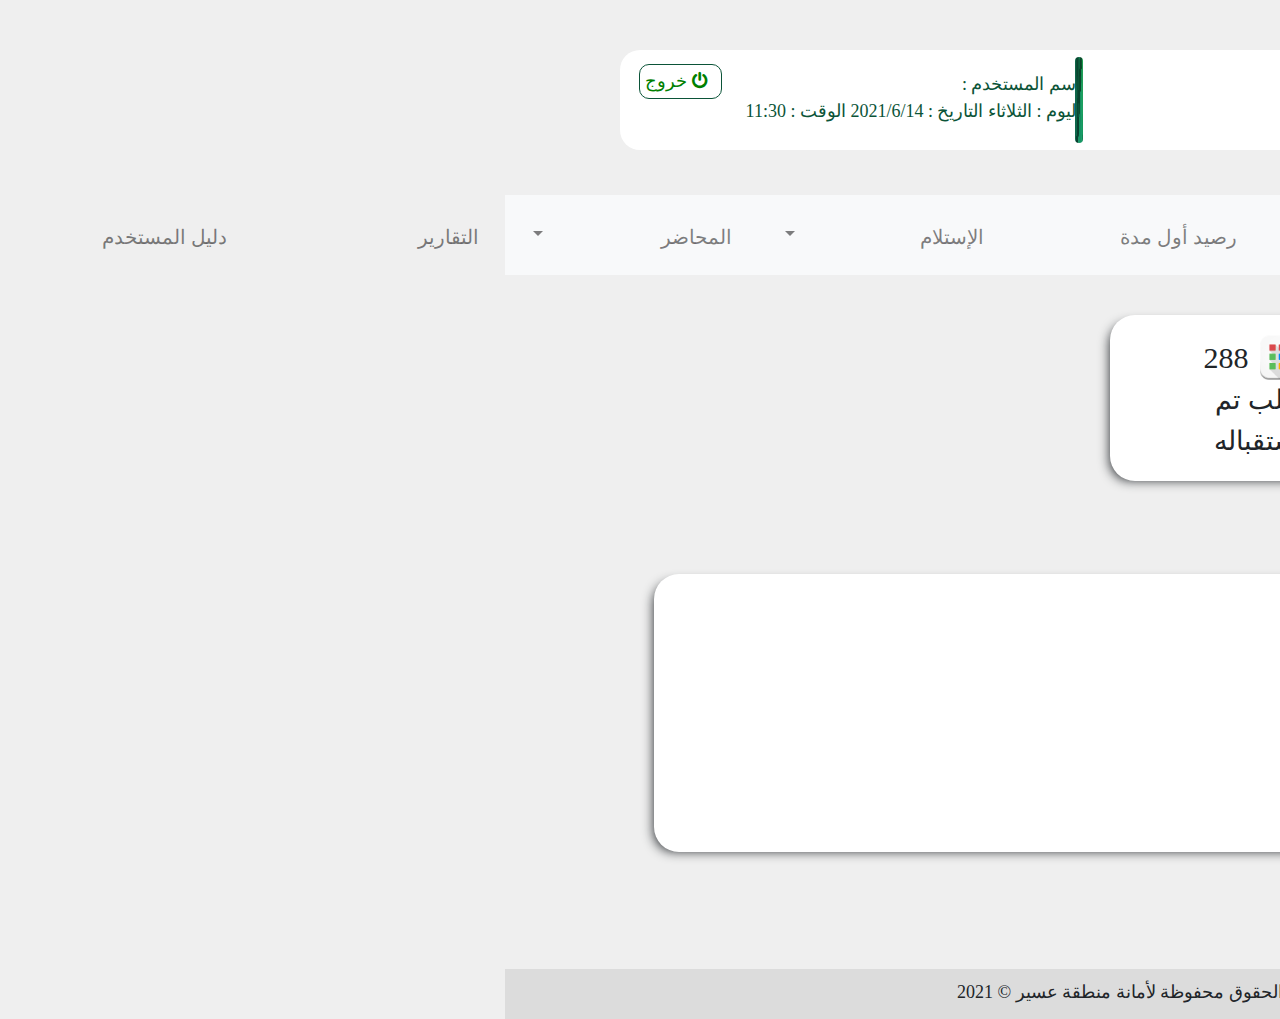
==== commit d450df35: "edit user guide & img circle" ====
--- a/system-page1.html
+++ b/system-page1.html
@@ -145,6 +145,12 @@
             </a>
           </li>
 
+          <li class="nav-item col-xl-3 col-lg-2 col-md-1 col-xs-12">
+            <a class="nav-link" href="#">
+              <p>دليل المستخدم </p>
+            </a>
+          </li>
+
         </ul>
       </div>
     </nav>
--- a/resources/css/style.css
+++ b/resources/css/style.css
@@ -654,10 +654,10 @@
 }
 
 
-.img-userguide {
+.img-system {
   width: 47%;
   padding-top: 40px;
-  margin-left: 52px;
+  margin-left: 48px;
 }
 
 a {
--- a/resources/css/queries.css
+++ b/resources/css/queries.css
@@ -60,10 +60,10 @@
     margin-top: 39px;
     margin-left: 30px;
 }
-.img-userguide {
+.img-system {
     width: 47%;
     padding-top: 35px;
-    margin-left: 42px; 
+    margin-left: 38px; 
 }
 
 .card-title {
@@ -194,10 +194,10 @@
         margin-top: 26px;
         margin-left: 24px;
     }
-      .img-userguide {
+      .img-system{
         width: 47%;
         padding-top: 29px;
-        margin-left: 30px;
+        margin-left: 26px;
     }
       .card-title {
         font-size: 8px;
@@ -291,7 +291,7 @@
         margin-top: 26px;
         margin-left: 24px;
     }
-      .img-userguide {
+      .img-system {
         width: 47%;
         padding-top: 29px;
         margin-left: 31px;
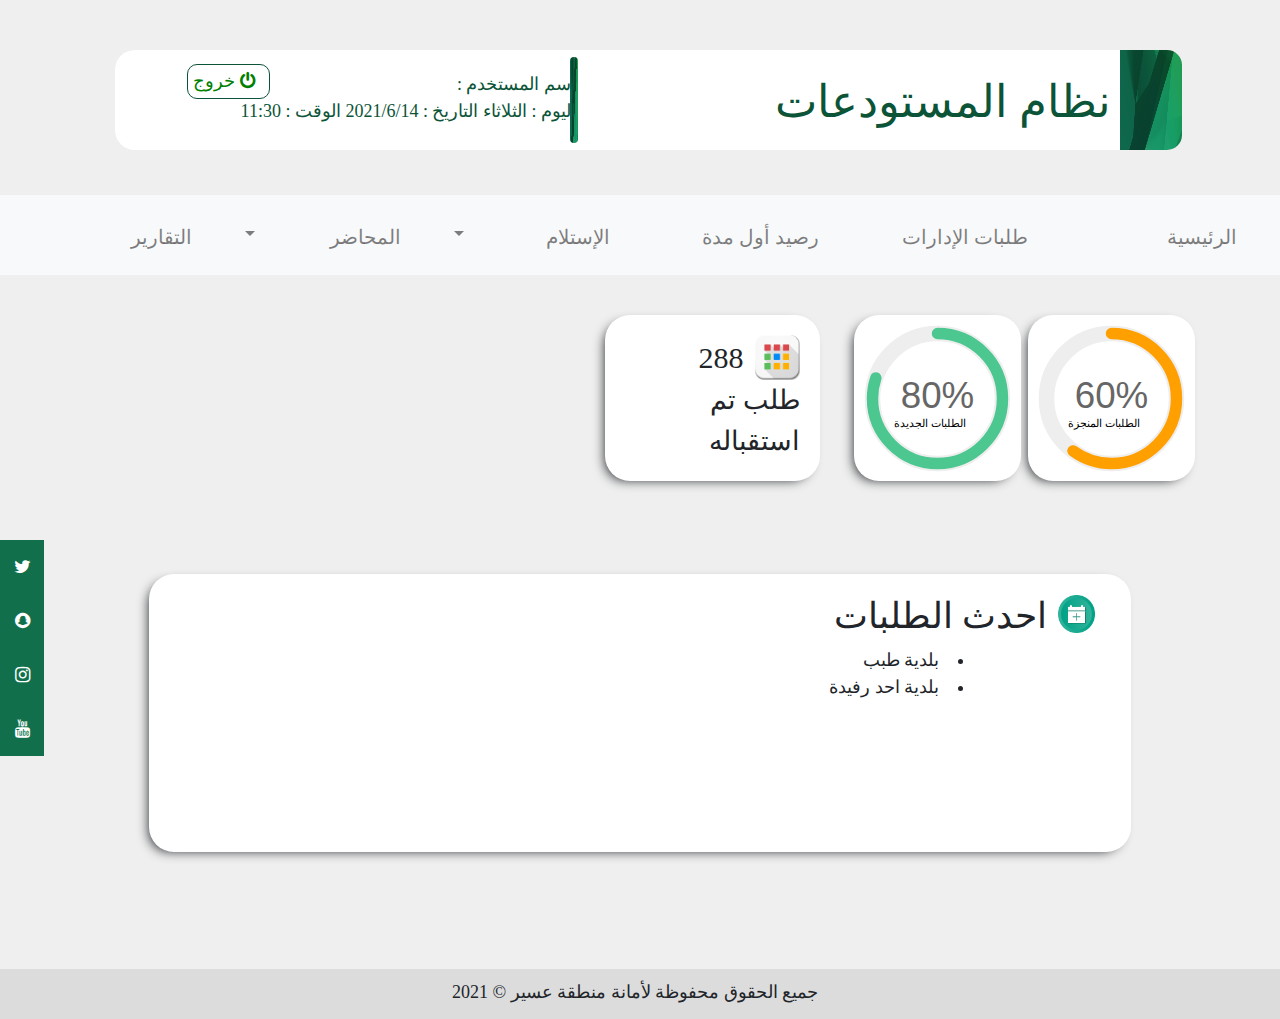
==== commit d72a083b: "edit navber" ====
--- a/system-page1.html
+++ b/system-page1.html
@@ -31,7 +31,8 @@
           <div class="mobile-view col-xs-12 user-option">
             <nav class="navbar navbar-expand-lg navbar-light  user-menu ">
 
-              <button class="navbar-toggler show2" type="button" data-toggle="collapse" data-target="#navbarNvDropdown" aria-controls="navbarNavDropdown" aria-expanded="false" aria-label="Toggle navigation">
+              <button class="navbar-toggler show2" type="button" data-toggle="collapse" data-target="#navbarNvDropdown"
+                aria-controls="navbarNavDropdown" aria-expanded="false" aria-label="Toggle navigation">
                 <span class="navbar-toggler-icon"></span>
               </button>
               <div class="collapse navbar-collapse sys-nav show2" id="navbarNvDropdown">
@@ -51,7 +52,7 @@
                       <p>تسجيل خروج</p>
                     </a>
                   </li>
-        
+
                 </ul>
               </div>
             </nav>
@@ -62,14 +63,15 @@
             <div class="user-details">
               <ul>
                 <li class="user-date-li user-name"><span>اسم المستخدم :</span></li>
-                <li class="user-date-li date-time " id="datetime">اليوم : الثلاثاء التاريخ : 2021/6/14 الوقت : 11:30</li>
+                <li class="user-date-li date-time " id="datetime">اليوم : الثلاثاء التاريخ : 2021/6/14 الوقت : 11:30
+                </li>
                 <li><button type="button" name="button" class="log-out btn btn-outline-success">
-                  <a href="index.html" style="color: green; ">
-                    <i class="log-out-icon fa fa-power-off" aria-hidden="true"></i><span>خروج</span>
-                  </a>
+                    <a href="index.html" style="color: green; ">
+                      <i class="log-out-icon fa fa-power-off" aria-hidden="true"></i><span>خروج</span>
+                    </a>
                   </button></li>
               </ul>
-             
+
             </div>
           </div>
 
@@ -145,11 +147,11 @@
             </a>
           </li>
 
-          <li class="nav-item col-xl-3 col-lg-2 col-md-1 col-xs-12">
+          <!-- <li class="nav-item col-xl-3 col-lg-2 col-md-1 col-xs-12">
             <a class="nav-link" href="#">
               <p>دليل المستخدم </p>
             </a>
-          </li>
+          </li> -->
 
         </ul>
       </div>
@@ -214,78 +216,73 @@
       </div>
     </div>
   </div>
-  
-
-           
- <ul class="ct-socials">
-  <li>
-     <a href="https://twitter.com/asirmunicipal" target="_blank"><i class="fa fa-twitter"></i></a>
-  </li>
-  <li>
-     <a href="https://story.snapchat.com/u/asirmunicipal" target="_blank"><i class="fa fa-snapchat"></i></a>
-  </li>
-  <li>
-     <a href="https://www.instagram.com/asirmunicipal" target="_blank"><i class="fa fa-instagram"></i></a>
-  </li>
-  <li>
-    <a href="https://www.youtube.com/channel/UCYAmLdGy8NUb3E71T9nMLlg/videos" target="_blank"><i class="fa fa-youtube"></i></a>
-  </li>
-</ul>
-   
-
-   <footer>
-
-     <p> جميع الحقوق محفوظة لأمانة منطقة عسير   ©  2021 </p>
-
-     </div>
-
-      </footer>
+
+
+
+  <ul class="ct-socials">
+    <li>
+      <a href="https://twitter.com/asirmunicipal" target="_blank"><i class="fa fa-twitter"></i></a>
+    </li>
+    <li>
+      <a href="https://story.snapchat.com/u/asirmunicipal" target="_blank"><i class="fa fa-snapchat"></i></a>
+    </li>
+    <li>
+      <a href="https://www.instagram.com/asirmunicipal" target="_blank"><i class="fa fa-instagram"></i></a>
+    </li>
+    <li>
+      <a href="https://www.youtube.com/channel/UCYAmLdGy8NUb3E71T9nMLlg/videos" target="_blank"><i
+          class="fa fa-youtube"></i></a>
+    </li>
+  </ul>
+
+
+  <footer>
+
+    <p> جميع الحقوق محفوظة لأمانة منطقة عسير © 2021 </p>
+
+    </div>
+
+  </footer>
 
   <script src="resources/js/js.js"></script>
 
 </body>
 <script>
-"use strict";
-var today = new Date();
-var dayDate = today.getMonth()
-var dayNum = today.getDay()
+  "use strict";
+  var today = new Date();
+  var dayDate = today.getMonth()
+  var dayNum = today.getDay()
   var day = today.getDay();
-  var daylist = ["الاحد","الاثنين","الثلاثاء","الاربعاء","الخميس","الجمعة","السبت"];
+  var daylist = ["الاحد", "الاثنين", "الثلاثاء", "الاربعاء", "الخميس", "الجمعة", "السبت"];
   console.log("Today is : " + daylist[day] + ".");
   var hour = today.getHours();
   var minute = today.getMinutes();
   var second = today.getSeconds();
-  var prepand = (hour >= 12)? " م ":" ص ";
-  hour = (hour >= 12)? hour - 12: hour;
-  if (hour===0 && prepand===' م ') 
-  { 
-  if (minute===0 && second===0)
-  { 
-  hour=12;
-  prepand=' Noon';
-  } 
-  else
-  { 
-  hour=12;
-  prepand=' م';
-  } 
-  } 
-  if (hour===0 && prepand===' ص ') 
-  { 
-  if (minute===0 && second===0)
-  { 
-  hour=12;
-  prepand=' Midnight';
-  } 
-  else
-  { 
-  hour=12;
-  prepand=' ص';
-  } 
-  } 
-console.log("Current Time : "+hour + prepand + " : " + minute + " : " + second);
-
-document.getElementById("datetime").innerHTML =  daylist[day]+"    "+hour+":"+minute+":"+second+prepand// shows current date/time
+  var prepand = (hour >= 12) ? " م " : " ص ";
+  hour = (hour >= 12) ? hour - 12 : hour;
+  if (hour === 0 && prepand === ' م ') {
+    if (minute === 0 && second === 0) {
+      hour = 12;
+      prepand = ' Noon';
+    }
+    else {
+      hour = 12;
+      prepand = ' م';
+    }
+  }
+  if (hour === 0 && prepand === ' ص ') {
+    if (minute === 0 && second === 0) {
+      hour = 12;
+      prepand = ' Midnight';
+    }
+    else {
+      hour = 12;
+      prepand = ' ص';
+    }
+  }
+  console.log("Current Time : " + hour + prepand + " : " + minute + " : " + second);
+
+  document.getElementById("datetime").innerHTML = daylist[day] + "    " + hour + ":" + minute + ":" + second + prepand// shows current date/time
 </script>
 
 </html>--- a/resources/css/style.css
+++ b/resources/css/style.css
@@ -379,7 +379,7 @@
 ul li .log-out {
   position: absolute;
     top: -7px;
-    left: -107px;
+    left: -54px;
 }
 .log-out-icon {
   padding-left: 5px;
--- a/resources/css/queries.css
+++ b/resources/css/queries.css
@@ -361,6 +361,9 @@
         width: 100%;
         overflow-x:hidden;
     }
+    .info-img h1 {
+        font-size: 23px;
+    }
     .announcement .card {
         
         top: -32px;
@@ -514,7 +517,7 @@
         position: static;
         float: none;
         background-color: #f8f9fa05;
-}
+
 
 
     }
@@ -553,7 +556,7 @@
     .ct-socials {
     display: none;
     }
-    }
+    
 }
 
 @media only screen and (max-width:320px){
